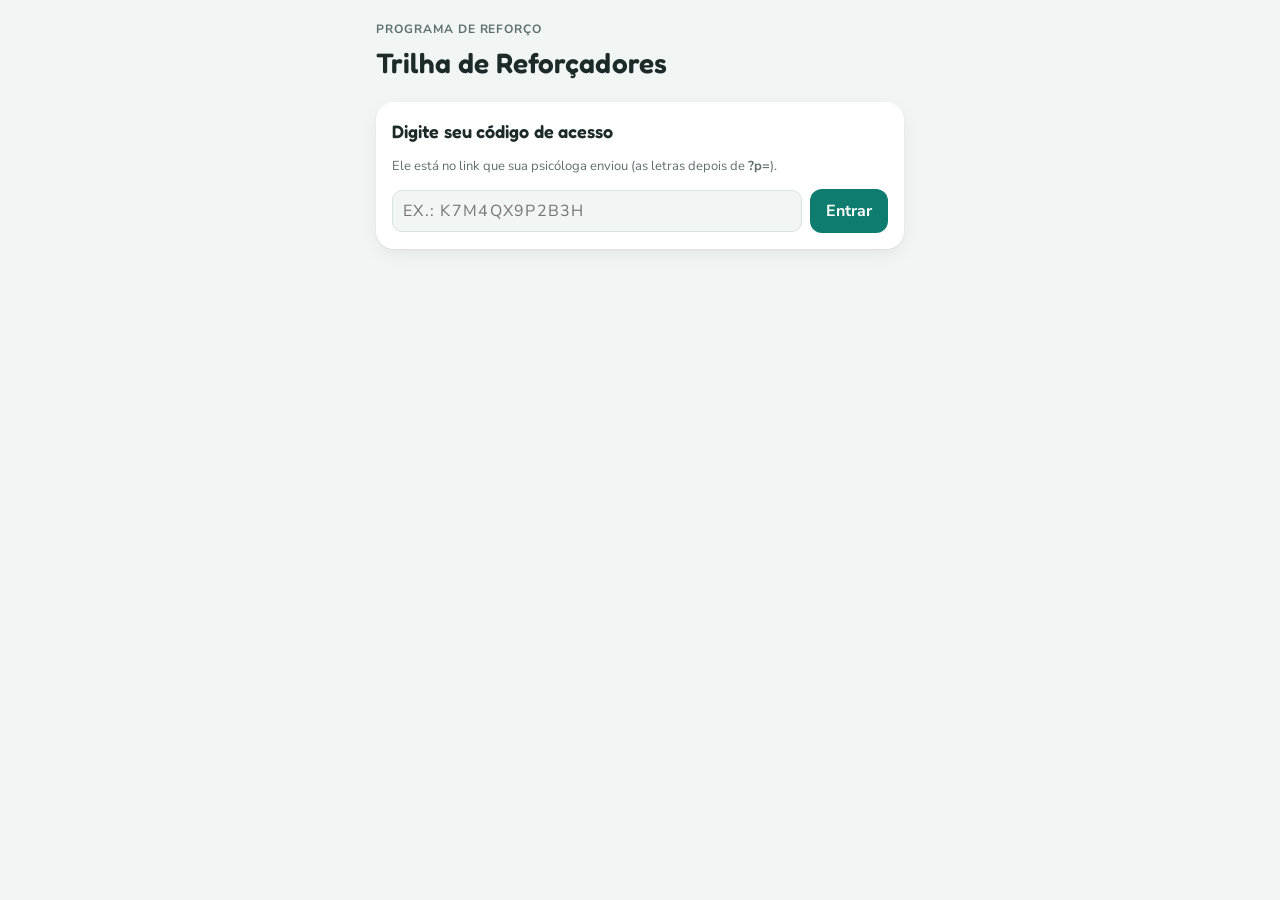
==== web/index.html @ ee66c5bc "Trilha de Reforçadores: PWA da paciente, painel da psicóloga e esquema Supabase Co-Authored-By: Clau" ====
<!doctype html>
<html lang="pt-BR">
<head>
<meta charset="utf-8">
<meta name="viewport" content="width=device-width,initial-scale=1,viewport-fit=cover">
<title>Trilha de Reforçadores</title>
<meta name="theme-color" content="#0E7C6E">
<meta name="apple-mobile-web-app-capable" content="yes">
<meta name="apple-mobile-web-app-status-bar-style" content="default">
<meta name="apple-mobile-web-app-title" content="Trilha">
<meta name="robots" content="noindex">
<link rel="manifest" href="manifest.webmanifest">
<link rel="icon" href="icons/icon-192.png" type="image/png">
<link rel="apple-touch-icon" href="icons/apple-touch-icon.png">
<link rel="preconnect" href="https://fonts.googleapis.com">
<link rel="preconnect" href="https://fonts.gstatic.com" crossorigin>
<link rel="stylesheet" href="https://fonts.googleapis.com/css2?family=Fredoka:wght@500;600&family=Nunito+Sans:opsz,wght@6..12,400;6..12,600;6..12,700&display=swap">
<link rel="stylesheet" href="app.css">
</head>
<body>
<div class="wrap" id="app">
  <header style="display:flex;flex-direction:column;gap:4px">
    <span class="eyebrow" id="hello">Programa de reforço</span>
    <h1 style="font-size:28px">Trilha de Reforçadores</h1>
  </header>

  <!-- Entrada do código (quando o app abre sem o link) -->
  <section class="panel" id="code-screen" hidden>
    <h3>Digite seu código de acesso</h3>
    <p class="hint">Ele está no link que sua psicóloga enviou (as letras depois de <b>?p=</b>).</p>
    <form id="code-form" class="btns">
      <input type="text" id="code-input" autocomplete="off" autocapitalize="characters" spellcheck="false" placeholder="Ex.: K7M4QX9P2B3H" style="flex:1;letter-spacing:.08em;text-transform:uppercase">
      <button class="btn" type="submit">Entrar</button>
    </form>
    <p class="hint" id="code-error" hidden></p>
  </section>

  <div id="main" hidden>
    <div style="display:flex;flex-direction:column;gap:18px">
      <div id="install"></div>
      <section class="score" id="score"></section>
      <div id="nudge"></div>
      <div class="tabs" role="tablist" id="tabs">
        <button class="tab" role="tab" data-tab="hoje" aria-selected="true">Atividades</button>
        <button class="tab" role="tab" data-tab="premios" aria-selected="false">Reforçadores</button>
      </div>
      <main id="view" style="display:flex;flex-direction:column;gap:12px"></main>
      <div id="sync" class="hint" style="text-align:center"></div>
    </div>
  </div>
</div>
<div id="modal"></div>
<script src="config.js"></script>
<script src="core.js"></script>
<script src="patient.js"></script>
</body>
</html>
---- web/app.css ----
:root{
  color-scheme:light;
  --bg:#F1F5F4;--surface:#FFFFFF;--ink:#1C2B29;--muted:#5E706C;--line:#D8E2DF;
  --accent:#0E7C6E;--accent-ink:#FFFFFF;--accent-soft:#D5EEE9;
  --gold:#B87A10;--gold-soft:#FBEFD6;--coral:#C94F37;--coral-soft:#FBE3DC;
  --low:#2F8F5B;--mid:#A86B12;--high:#C2453A;
  --shadow:0 1px 2px rgba(20,40,36,.06),0 6px 20px rgba(20,40,36,.06);
  --display:"Fredoka","Trebuchet MS",system-ui,sans-serif;
  --body:"Nunito Sans",system-ui,-apple-system,"Segoe UI",sans-serif;
}
@media (prefers-color-scheme:dark){
  :root{
    color-scheme:dark;
    --bg:#0F1716;--surface:#17221F;--ink:#E6EFEC;--muted:#97AAA5;--line:#29403A;
    --accent:#3CC2AE;--accent-ink:#06201C;--accent-soft:#133A34;
    --gold:#F0B84A;--gold-soft:#3A2E14;--coral:#F08268;--coral-soft:#3F2019;
    --low:#5CC98A;--mid:#E0A94A;--high:#F07A6E;--shadow:0 1px 2px rgba(0,0,0,.3);
  }
}
*{box-sizing:border-box}
html{-webkit-text-size-adjust:100%}
body{margin:0;background:var(--bg);color:var(--ink);font:400 16px/1.5 var(--body);
  padding-top:env(safe-area-inset-top,0px);padding-bottom:env(safe-area-inset-bottom,0px)}
[hidden]{display:none!important}
.wrap{max-width:560px;margin:0 auto;padding-inline:16px;padding-block:20px 96px;display:flex;flex-direction:column;gap:18px}
.wrap.wide{max-width:760px}
h1,h2,h3{font-family:var(--display);font-weight:600;margin:0;text-wrap:balance;letter-spacing:.005em}
.eyebrow{font-size:12px;font-weight:700;letter-spacing:.08em;text-transform:uppercase;color:var(--muted)}
.muted{color:var(--muted)}
button{font:inherit;color:inherit;cursor:pointer}
button:focus-visible,input:focus-visible,select:focus-visible,textarea:focus-visible,.act:focus-visible{outline:3px solid var(--accent);outline-offset:2px}

/* Placar */
.score{background:var(--surface);border-radius:22px;padding:20px 18px 18px;box-shadow:var(--shadow);display:flex;flex-direction:column;gap:14px}
.score-top{display:flex;align-items:flex-end;justify-content:space-between;gap:12px;flex-wrap:wrap}
.total{font-family:var(--display);font-weight:600;font-size:64px;line-height:.9;font-variant-numeric:tabular-nums;color:var(--accent)}
.total small{font-size:20px;color:var(--muted);margin-left:4px}
.today-pill{background:var(--accent-soft);color:var(--accent);border-radius:999px;padding:4px 12px;font-weight:700;font-size:14px;white-space:nowrap}
.track{position:relative;height:44px;margin-inline:10px}
.track-line{position:absolute;left:0;right:0;top:12px;height:8px;border-radius:8px;background:var(--line)}
.track-fill{position:absolute;left:0;top:12px;height:8px;border-radius:8px;background:var(--accent);transition:width .5s ease}
.stop{position:absolute;top:6px;width:20px;height:20px;margin-left:-10px;border-radius:50%;background:var(--surface);border:3px solid var(--line)}
.stop.won{background:var(--gold);border-color:var(--gold)}
.stop.near{border-color:var(--coral)}
.stop-label{position:absolute;top:28px;transform:translateX(-50%);font-size:11px;font-weight:700;color:var(--muted);font-variant-numeric:tabular-nums}
.next{display:flex;gap:6px;align-items:baseline;flex-wrap:wrap;font-size:15px}

/* Aviso de quase lá */
.nudge{border-radius:18px;padding:14px 16px;background:var(--coral-soft);color:var(--ink);display:flex;gap:12px;align-items:center}
.nudge-num{font-family:var(--display);font-weight:600;font-size:30px;color:var(--coral);line-height:1;min-width:44px;text-align:center;font-variant-numeric:tabular-nums}
.nudge p{margin:0}

/* Abas */
.tabs{display:flex;gap:6px;background:var(--surface);border-radius:999px;padding:5px;box-shadow:var(--shadow)}
.tab{flex:1;border:0;background:transparent;border-radius:999px;padding:9px 6px;font-weight:700;font-size:15px;color:var(--muted)}
.tab[aria-selected="true"]{background:var(--accent);color:var(--accent-ink)}

/* Dia e atividades */
.daybar{display:flex;align-items:center;justify-content:space-between;gap:8px}
.daybar h2{font-size:22px}
.navbtn{border:1px solid var(--line);background:var(--surface);border-radius:12px;width:40px;height:40px;font-size:20px;line-height:1}
.navbtn:disabled{opacity:.35;cursor:default}
.list{display:flex;flex-direction:column;gap:8px}
.act{display:flex;align-items:center;gap:12px;background:var(--surface);border:1px solid var(--line);border-radius:16px;padding:12px 14px;text-align:left;width:100%;transition:background .15s,border-color .15s}
.act .box{flex:none;width:26px;height:26px;border-radius:8px;border:2.5px solid var(--line);display:grid;place-items:center;transition:all .15s}
.act .box svg{opacity:0;transform:scale(.6);transition:all .15s}
.act.done{background:var(--accent-soft);border-color:transparent}
.act.done .box{background:var(--accent);border-color:var(--accent)}
.act.done .box svg{opacity:1;transform:none}
.act .name{flex:1;font-weight:600;min-width:0}
.suds{flex:none;font-size:12px;font-weight:700;border-radius:999px;padding:2px 9px;border:1.5px solid currentColor;font-variant-numeric:tabular-nums;white-space:nowrap}
.suds.l{color:var(--low)}.suds.m{color:var(--mid)}.suds.h{color:var(--high)}

.week{display:grid;grid-auto-flow:column;grid-auto-columns:1fr;gap:6px;align-items:end;height:86px;background:var(--surface);border-radius:16px;padding:12px 12px 8px;box-shadow:var(--shadow)}
.wk{display:flex;flex-direction:column;align-items:center;gap:4px;height:100%;justify-content:flex-end}
.wk-bar{width:100%;max-width:26px;border-radius:6px;background:var(--accent);min-height:3px}
.wk-bar.zero{background:var(--line)}
.wk span{font-size:11px;color:var(--muted);font-weight:700;font-variant-numeric:tabular-nums}

/* Reforçadores */
.rw{background:var(--surface);border-radius:18px;padding:14px 16px;display:flex;flex-direction:column;gap:8px;border:1px solid var(--line)}
.rw-head{display:flex;justify-content:space-between;align-items:center;gap:10px}
.rw-name{font-weight:700;font-size:16px}
.rw-pts{font-family:var(--display);font-weight:600;font-size:18px;color:var(--muted);font-variant-numeric:tabular-nums;white-space:nowrap}
.bar{height:8px;border-radius:8px;background:var(--line);overflow:hidden}
.bar i{display:block;height:100%;background:var(--accent);border-radius:8px}
.rw.won{background:var(--gold-soft);border-color:transparent}
.rw.won .bar i{background:var(--gold)}
.rw.near .bar i{background:var(--coral)}
.chip{font-size:12px;font-weight:700;border-radius:999px;padding:2px 10px;white-space:nowrap}
.chip.won{background:var(--gold);color:var(--surface)}
.chip.near{background:var(--coral);color:#fff}
.chip.far{background:var(--bg);color:var(--muted)}

/* Painéis e formulários */
.panel{background:var(--surface);border-radius:18px;padding:16px;display:flex;flex-direction:column;gap:12px;box-shadow:var(--shadow)}
.panel h3{font-size:18px}
.row{display:grid;grid-template-columns:1fr 84px 40px;gap:8px;align-items:center}
input[type=text],input[type=number],input[type=email],input[type=password],select,textarea{font:inherit;color:var(--ink);background:var(--bg);border:1px solid var(--line);border-radius:10px;padding:8px 10px;width:100%;min-width:0}
textarea{min-height:120px;resize:vertical}
input[type=number]{font-variant-numeric:tabular-nums}
label{font-weight:600;font-size:14px;display:flex;flex-direction:column;gap:4px}
.icon-btn{border:1px solid var(--line);background:transparent;border-radius:10px;height:40px;color:var(--muted);font-size:18px}
.btn{border:0;border-radius:12px;padding:10px 16px;font-weight:700;background:var(--accent);color:var(--accent-ink)}
.btn:disabled{opacity:.5;cursor:default}
.btn.ghost{background:transparent;border:1.5px solid var(--line);color:var(--ink)}
.btn.warn{background:var(--coral);color:#fff}
.btns{display:flex;gap:8px;flex-wrap:wrap;align-items:center}
.hint{font-size:13px;color:var(--muted);margin:0}
.savebar{position:sticky;bottom:calc(12px + env(safe-area-inset-bottom,0px));display:flex;gap:8px;justify-content:flex-end;align-items:center;background:var(--surface);border-radius:16px;padding:10px 12px;box-shadow:0 8px 30px rgba(0,0,0,.18);z-index:5}
.banner{font-size:14px;border-radius:12px;padding:10px 12px;background:var(--gold-soft);color:var(--ink)}
.center-card{max-width:420px;margin:12vh auto 0}

/* Toast, modal e efeitos */
.toasts{position:fixed;left:0;right:0;bottom:calc(16px + env(safe-area-inset-bottom,0px));display:flex;flex-direction:column;align-items:center;gap:8px;pointer-events:none;z-index:40;padding-inline:16px}
.toast{background:var(--ink);color:var(--bg);border-radius:14px;padding:12px 16px;font-weight:600;max-width:460px;box-shadow:0 10px 30px rgba(0,0,0,.25);animation:tin .3s ease}
@keyframes tin{from{transform:translateY(12px);opacity:0}to{transform:none;opacity:1}}
canvas#fx{position:fixed;inset:0;width:100%;height:100%;pointer-events:none;z-index:50}
.modal{position:fixed;inset:0;display:grid;place-items:center;z-index:45;background:rgba(10,20,18,.45);padding:16px}
.modal-card{background:var(--surface);border-radius:26px;padding:28px 24px;max-width:360px;width:100%;text-align:center;display:flex;flex-direction:column;gap:10px;animation:pop .45s cubic-bezier(.2,1.4,.4,1)}
@keyframes pop{from{transform:scale(.7);opacity:0}to{transform:none;opacity:1}}
.modal-card .medal{font-family:var(--display);font-weight:600;font-size:15px;color:var(--gold);letter-spacing:.06em;text-transform:uppercase}
.modal-card h2{font-size:28px}
@media (prefers-reduced-motion:reduce){*{animation:none!important;transition:none!important}}
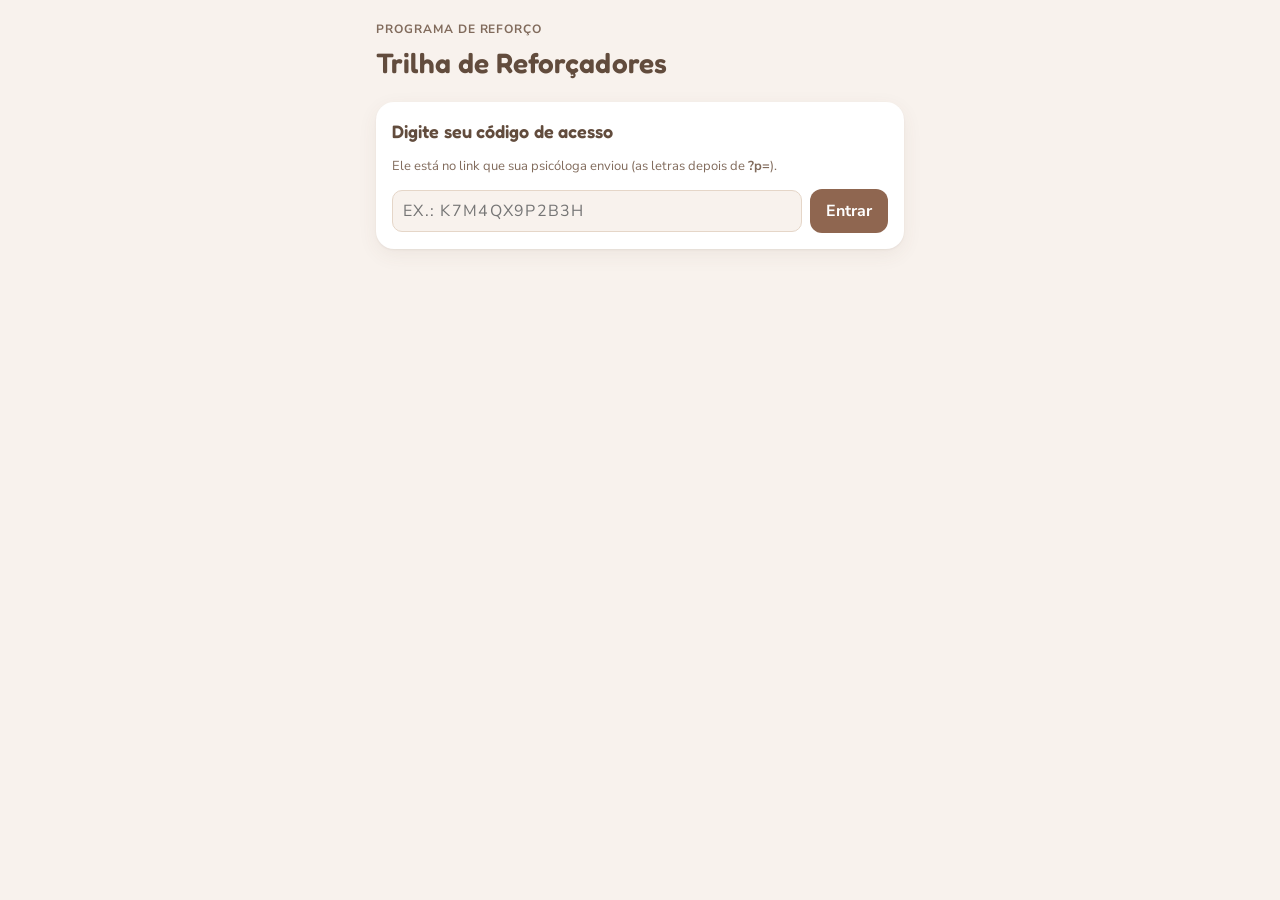
==== commit 7a78e5a2: "Corrigir comemoração que não repetia após uma correção, e adotar a paleta do site da psicóloga Bug: " ====
--- a/web/index.html
+++ b/web/index.html
@@ -4,7 +4,7 @@
 <meta charset="utf-8">
 <meta name="viewport" content="width=device-width,initial-scale=1,viewport-fit=cover">
 <title>Trilha de Reforçadores</title>
-<meta name="theme-color" content="#0E7C6E">
+<meta name="theme-color" content="#8F6650">
 <meta name="apple-mobile-web-app-capable" content="yes">
 <meta name="apple-mobile-web-app-status-bar-style" content="default">
 <meta name="apple-mobile-web-app-title" content="Trilha">
--- a/web/app.css
+++ b/web/app.css
@@ -1,20 +1,23 @@
 :root{
+  /* Paleta a partir do site da psicóloga (beatrizgomes.com.br): creme/terracota/marrom café.
+     --low/--mid/--high continuam verde/oliva/terracota — é a única leitura semântica (calmo →
+     severo) da escala de SUDS e de Realidade, por isso ficam fora da família decorativa. */
   color-scheme:light;
-  --bg:#F1F5F4;--surface:#FFFFFF;--ink:#1C2B29;--muted:#5E706C;--line:#D8E2DF;
-  --accent:#0E7C6E;--accent-ink:#FFFFFF;--accent-soft:#D5EEE9;
-  --gold:#B87A10;--gold-soft:#FBEFD6;--coral:#C94F37;--coral-soft:#FBE3DC;
-  --low:#2F8F5B;--mid:#A86B12;--high:#C2453A;
-  --shadow:0 1px 2px rgba(20,40,36,.06),0 6px 20px rgba(20,40,36,.06);
+  --bg:#F8F2ED;--surface:#FFFFFF;--ink:#624C3D;--muted:#816B5C;--line:#E5D6C8;
+  --accent:#8F6650;--accent-ink:#FFFFFF;--accent-soft:#FAF4F0;
+  --gold:#966516;--gold-soft:#FBF4E9;--coral:#B5502F;--coral-soft:#F5DFD3;
+  --low:#5B7A45;--mid:#6C6828;--high:#B5502F;
+  --shadow:0 1px 2px rgba(98,76,61,.08),0 6px 20px rgba(98,76,61,.07);
   --display:"Fredoka","Trebuchet MS",system-ui,sans-serif;
   --body:"Nunito Sans",system-ui,-apple-system,"Segoe UI",sans-serif;
 }
 @media (prefers-color-scheme:dark){
   :root{
     color-scheme:dark;
-    --bg:#0F1716;--surface:#17221F;--ink:#E6EFEC;--muted:#97AAA5;--line:#29403A;
-    --accent:#3CC2AE;--accent-ink:#06201C;--accent-soft:#133A34;
-    --gold:#F0B84A;--gold-soft:#3A2E14;--coral:#F08268;--coral-soft:#3F2019;
-    --low:#5CC98A;--mid:#E0A94A;--high:#F07A6E;--shadow:0 1px 2px rgba(0,0,0,.3);
+    --bg:#211712;--surface:#2E211A;--ink:#F1E4DA;--muted:#C4AA99;--line:#4A3A2E;
+    --accent:#E0A87D;--accent-ink:#2A180D;--accent-soft:#3E2C1F;
+    --gold:#E3B45A;--gold-soft:#3D2E17;--coral:#E28F68;--coral-soft:#3F2A1E;
+    --low:#9CC17F;--mid:#C9BB6E;--high:#E28F68;--shadow:0 1px 2px rgba(0,0,0,.35);
   }
 }
 *{box-sizing:border-box}
@@ -28,7 +31,7 @@
 .eyebrow{font-size:12px;font-weight:700;letter-spacing:.08em;text-transform:uppercase;color:var(--muted)}
 .muted{color:var(--muted)}
 button{font:inherit;color:inherit;cursor:pointer}
-button:focus-visible,input:focus-visible,select:focus-visible,textarea:focus-visible,.act:focus-visible{outline:3px solid var(--accent);outline-offset:2px}
+button:focus-visible,input:focus-visible,select:focus-visible,textarea:focus-visible{outline:3px solid var(--accent);outline-offset:2px}
 
 /* Placar */
 .score{background:var(--surface);border-radius:22px;padding:20px 18px 18px;box-shadow:var(--shadow);display:flex;flex-direction:column;gap:14px}
@@ -61,15 +64,37 @@
 .navbtn{border:1px solid var(--line);background:var(--surface);border-radius:12px;width:40px;height:40px;font-size:20px;line-height:1}
 .navbtn:disabled{opacity:.35;cursor:default}
 .list{display:flex;flex-direction:column;gap:8px}
-.act{display:flex;align-items:center;gap:12px;background:var(--surface);border:1px solid var(--line);border-radius:16px;padding:12px 14px;text-align:left;width:100%;transition:background .15s,border-color .15s}
-.act .box{flex:none;width:26px;height:26px;border-radius:8px;border:2.5px solid var(--line);display:grid;place-items:center;transition:all .15s}
-.act .box svg{opacity:0;transform:scale(.6);transition:all .15s}
+.act{display:flex;align-items:center;gap:8px;background:var(--surface);border:1px solid var(--line);border-radius:16px;padding:10px 10px 10px 14px;transition:background .15s,border-color .15s}
 .act.done{background:var(--accent-soft);border-color:transparent}
-.act.done .box{background:var(--accent);border-color:var(--accent)}
-.act.done .box svg{opacity:1;transform:none}
-.act .name{flex:1;font-weight:600;min-width:0}
+.act-toggle{flex:1;display:flex;align-items:center;gap:12px;text-align:left;background:transparent;border:0;padding:2px 0;min-width:0}
+.act-toggle .box{flex:none;width:26px;height:26px;border-radius:8px;border:2.5px solid var(--line);display:grid;place-items:center;transition:all .15s}
+.act-toggle .box svg{opacity:0;transform:scale(.6);transition:all .15s}
+.act.done .act-toggle .box{background:var(--accent);border-color:var(--accent)}
+.act.done .act-toggle .box svg{opacity:1;transform:none}
+.act-toggle .name{flex:1;font-weight:600;min-width:0}
 .suds{flex:none;font-size:12px;font-weight:700;border-radius:999px;padding:2px 9px;border:1.5px solid currentColor;font-variant-numeric:tabular-nums;white-space:nowrap}
 .suds.l{color:var(--low)}.suds.m{color:var(--mid)}.suds.h{color:var(--high)}
+
+/* Chip "Como foi?" / resultado, ao lado da atividade marcada */
+.real-chip{flex:none;font-size:12px;font-weight:700;border-radius:999px;padding:5px 10px;border:1.5px solid var(--line);background:var(--bg);color:var(--muted);white-space:nowrap}
+.real-chip.set{border-color:transparent;color:var(--surface)}
+.real-chip.set.l{background:var(--low)}.real-chip.set.m{background:var(--mid)}.real-chip.set.h{background:var(--high)}
+
+/* Escolha da Realidade (aparece logo depois de marcar) */
+.real-opts{display:flex;flex-direction:column;gap:8px;text-align:left}
+.real-opt{display:flex;align-items:baseline;gap:10px;border:1.5px solid var(--line);border-radius:12px;padding:10px 12px;background:var(--surface);text-align:left;width:100%}
+.real-opt b{font-family:var(--display);color:var(--accent);min-width:32px}
+.real-opt.sel{border-color:var(--accent);background:var(--accent-soft)}
+
+/* Evolução por atividade (painel da psicóloga) */
+.evo-row{display:flex;flex-direction:column;gap:6px;padding:10px 0;border-bottom:1px solid var(--line)}
+.evo-row:last-child{border-bottom:0;padding-bottom:0}
+.evo-head{display:flex;justify-content:space-between;align-items:baseline;gap:8px;flex-wrap:wrap}
+.evo-name{font-weight:700}
+.evo-track{display:flex;align-items:center;flex-wrap:wrap;gap:2px;font-variant-numeric:tabular-nums}
+.evo-dot{display:inline-flex;align-items:center;justify-content:center;min-width:30px;height:24px;padding:0 6px;border-radius:8px;font-size:12px;font-weight:700;color:var(--surface)}
+.evo-dot.l{background:var(--low)}.evo-dot.m{background:var(--mid)}.evo-dot.h{background:var(--high)}
+.evo-arrow{color:var(--muted);font-size:12px}
 
 .week{display:grid;grid-auto-flow:column;grid-auto-columns:1fr;gap:6px;align-items:end;height:86px;background:var(--surface);border-radius:16px;padding:12px 12px 8px;box-shadow:var(--shadow)}
 .wk{display:flex;flex-direction:column;align-items:center;gap:4px;height:100%;justify-content:flex-end}
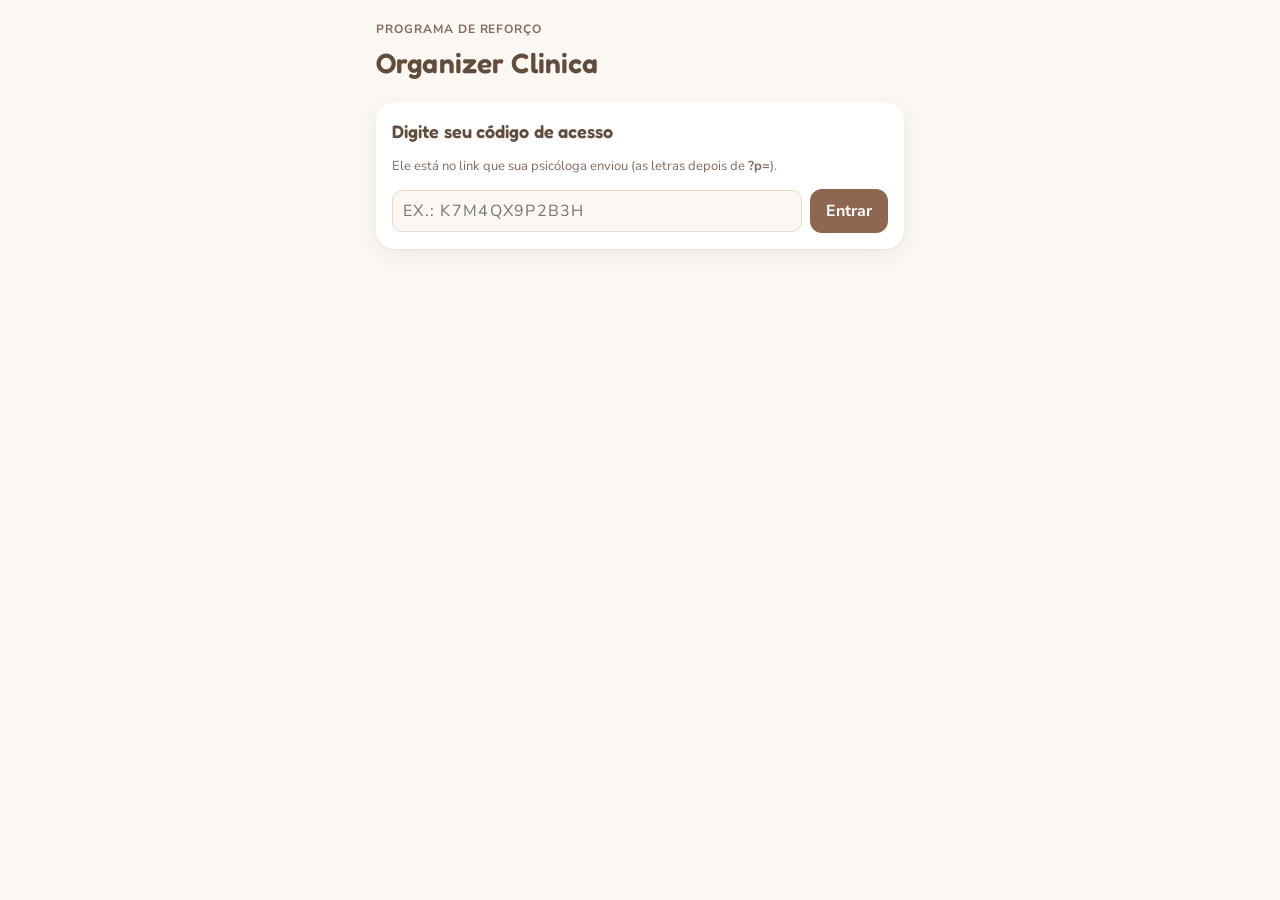
==== commit d4237422: "Formulação: parte "Apoio da IA" (texto anonimizado para copiar) e site renomeado para Organizer Clin" ====
--- a/web/index.html
+++ b/web/index.html
@@ -3,11 +3,11 @@
 <head>
 <meta charset="utf-8">
 <meta name="viewport" content="width=device-width,initial-scale=1,viewport-fit=cover">
-<title>Trilha de Reforçadores</title>
+<title>Organizer Clinica</title>
 <meta name="theme-color" content="#8F6650">
 <meta name="apple-mobile-web-app-capable" content="yes">
 <meta name="apple-mobile-web-app-status-bar-style" content="default">
-<meta name="apple-mobile-web-app-title" content="Trilha">
+<meta name="apple-mobile-web-app-title" content="Organizer">
 <meta name="robots" content="noindex">
 <link rel="manifest" href="manifest.webmanifest">
 <link rel="icon" href="icons/icon-192.png" type="image/png">
@@ -21,7 +21,7 @@
 <div class="wrap" id="app">
   <header style="display:flex;flex-direction:column;gap:4px">
     <span class="eyebrow" id="hello">Programa de reforço</span>
-    <h1 style="font-size:28px">Trilha de Reforçadores</h1>
+    <h1 style="font-size:28px">Organizer Clinica</h1>
   </header>
 
   <!-- Entrada do código (quando o app abre sem o link) -->
--- a/web/app.css
+++ b/web/app.css
@@ -2,23 +2,17 @@
   /* Paleta a partir do site da psicóloga (beatrizgomes.com.br): creme/terracota/marrom café.
      --low/--mid/--high continuam verde/oliva/terracota — é a única leitura semântica (calmo →
      severo) da escala de SUDS e de Realidade, por isso ficam fora da família decorativa. */
+  /* Sempre clara, mesmo se o aparelho estiver no tema escuro do sistema --
+     a Beatriz pediu explicitamente uma pegada mais clara, sem alternância. */
   color-scheme:light;
-  --bg:#F8F2ED;--surface:#FFFFFF;--ink:#624C3D;--muted:#816B5C;--line:#E5D6C8;
+  --bg:#FBF7F2;--surface:#FFFFFF;--ink:#624C3D;--muted:#816B5C;--line:#EAD9C8;
+  --shadow-soft:0 1px 2px rgba(98,76,61,.05),0 3px 10px rgba(98,76,61,.05);
   --accent:#8F6650;--accent-ink:#FFFFFF;--accent-soft:#FAF4F0;
   --gold:#966516;--gold-soft:#FBF4E9;--coral:#B5502F;--coral-soft:#F5DFD3;
   --low:#5B7A45;--mid:#6C6828;--high:#B5502F;
   --shadow:0 1px 2px rgba(98,76,61,.08),0 6px 20px rgba(98,76,61,.07);
   --display:"Fredoka","Trebuchet MS",system-ui,sans-serif;
   --body:"Nunito Sans",system-ui,-apple-system,"Segoe UI",sans-serif;
-}
-@media (prefers-color-scheme:dark){
-  :root{
-    color-scheme:dark;
-    --bg:#211712;--surface:#2E211A;--ink:#F1E4DA;--muted:#C4AA99;--line:#4A3A2E;
-    --accent:#E0A87D;--accent-ink:#2A180D;--accent-soft:#3E2C1F;
-    --gold:#E3B45A;--gold-soft:#3D2E17;--coral:#E28F68;--coral-soft:#3F2A1E;
-    --low:#9CC17F;--mid:#C9BB6E;--high:#E28F68;--shadow:0 1px 2px rgba(0,0,0,.35);
-  }
 }
 *{box-sizing:border-box}
 html{-webkit-text-size-adjust:100%}
@@ -38,7 +32,7 @@
 .score-top{display:flex;align-items:flex-end;justify-content:space-between;gap:12px;flex-wrap:wrap}
 .total{font-family:var(--display);font-weight:600;font-size:64px;line-height:.9;font-variant-numeric:tabular-nums;color:var(--accent)}
 .total small{font-size:20px;color:var(--muted);margin-left:4px}
-.today-pill{background:var(--accent-soft);color:var(--accent);border-radius:999px;padding:4px 12px;font-weight:700;font-size:14px;white-space:nowrap}
+.today-pill{background:var(--accent-soft);color:var(--accent);border:1px solid var(--line);border-radius:999px;padding:3px 11px;font-weight:700;font-size:14px;white-space:nowrap}
 .track{position:relative;height:44px;margin-inline:10px}
 .track-line{position:absolute;left:0;right:0;top:12px;height:8px;border-radius:8px;background:var(--line)}
 .track-fill{position:absolute;left:0;top:12px;height:8px;border-radius:8px;background:var(--accent);transition:width .5s ease}
@@ -64,8 +58,8 @@
 .navbtn{border:1px solid var(--line);background:var(--surface);border-radius:12px;width:40px;height:40px;font-size:20px;line-height:1}
 .navbtn:disabled{opacity:.35;cursor:default}
 .list{display:flex;flex-direction:column;gap:8px}
-.act{display:flex;align-items:center;gap:8px;background:var(--surface);border:1px solid var(--line);border-radius:16px;padding:10px 10px 10px 14px;transition:background .15s,border-color .15s}
-.act.done{background:var(--accent-soft);border-color:transparent}
+.act{display:flex;align-items:center;gap:8px;background:var(--surface);border:1px solid var(--line);border-radius:16px;padding:10px 10px 10px 14px;box-shadow:var(--shadow-soft);transition:background .15s,border-color .15s}
+.act.done{background:var(--accent-soft);border-color:var(--accent)}
 .act-toggle{flex:1;display:flex;align-items:center;gap:12px;text-align:left;background:transparent;border:0;padding:2px 0;min-width:0}
 .act-toggle .box{flex:none;width:26px;height:26px;border-radius:8px;border:2.5px solid var(--line);display:grid;place-items:center;transition:all .15s}
 .act-toggle .box svg{opacity:0;transform:scale(.6);transition:all .15s}
@@ -96,6 +90,14 @@
 .evo-dot.l{background:var(--low)}.evo-dot.m{background:var(--mid)}.evo-dot.h{background:var(--high)}
 .evo-arrow{color:var(--muted);font-size:12px}
 
+/* Comparar progresso (painel da psicóloga) */
+.cmp-grid{display:grid;grid-template-columns:1fr 1fr;gap:12px}
+.cmp-col{display:flex;flex-direction:column;gap:2px;background:var(--accent-soft);border:1px solid var(--line);border-radius:14px;padding:10px 12px}
+.cmp-num{font-family:var(--display);font-weight:600;font-size:26px;color:var(--accent)}
+.cmp-num.muted{color:var(--muted)}
+.cmp-up{color:var(--low);font-weight:700}
+.cmp-down{color:var(--high);font-weight:700}
+
 .week{display:grid;grid-auto-flow:column;grid-auto-columns:1fr;gap:6px;align-items:end;height:86px;background:var(--surface);border-radius:16px;padding:12px 12px 8px;box-shadow:var(--shadow)}
 .wk{display:flex;flex-direction:column;align-items:center;gap:4px;height:100%;justify-content:flex-end}
 .wk-bar{width:100%;max-width:26px;border-radius:6px;background:var(--accent);min-height:3px}
@@ -103,15 +105,16 @@
 .wk span{font-size:11px;color:var(--muted);font-weight:700;font-variant-numeric:tabular-nums}
 
 /* Reforçadores */
-.rw{background:var(--surface);border-radius:18px;padding:14px 16px;display:flex;flex-direction:column;gap:8px;border:1px solid var(--line)}
+.rw{background:var(--surface);border-radius:18px;padding:14px 16px;display:flex;flex-direction:column;gap:8px;border:1px solid var(--line);box-shadow:var(--shadow-soft)}
 .rw-head{display:flex;justify-content:space-between;align-items:center;gap:10px}
 .rw-name{font-weight:700;font-size:16px}
 .rw-pts{font-family:var(--display);font-weight:600;font-size:18px;color:var(--muted);font-variant-numeric:tabular-nums;white-space:nowrap}
 .bar{height:8px;border-radius:8px;background:var(--line);overflow:hidden}
 .bar i{display:block;height:100%;background:var(--accent);border-radius:8px}
-.rw.won{background:var(--gold-soft);border-color:transparent}
+.rw.won{background:var(--gold-soft);border-color:var(--gold)}
 .rw.won .bar i{background:var(--gold)}
 .rw.near .bar i{background:var(--coral)}
+.rw-chips{display:flex;gap:6px;flex-wrap:wrap;align-items:center}
 .chip{font-size:12px;font-weight:700;border-radius:999px;padding:2px 10px;white-space:nowrap}
 .chip.won{background:var(--gold);color:var(--surface)}
 .chip.near{background:var(--coral);color:#fff}
